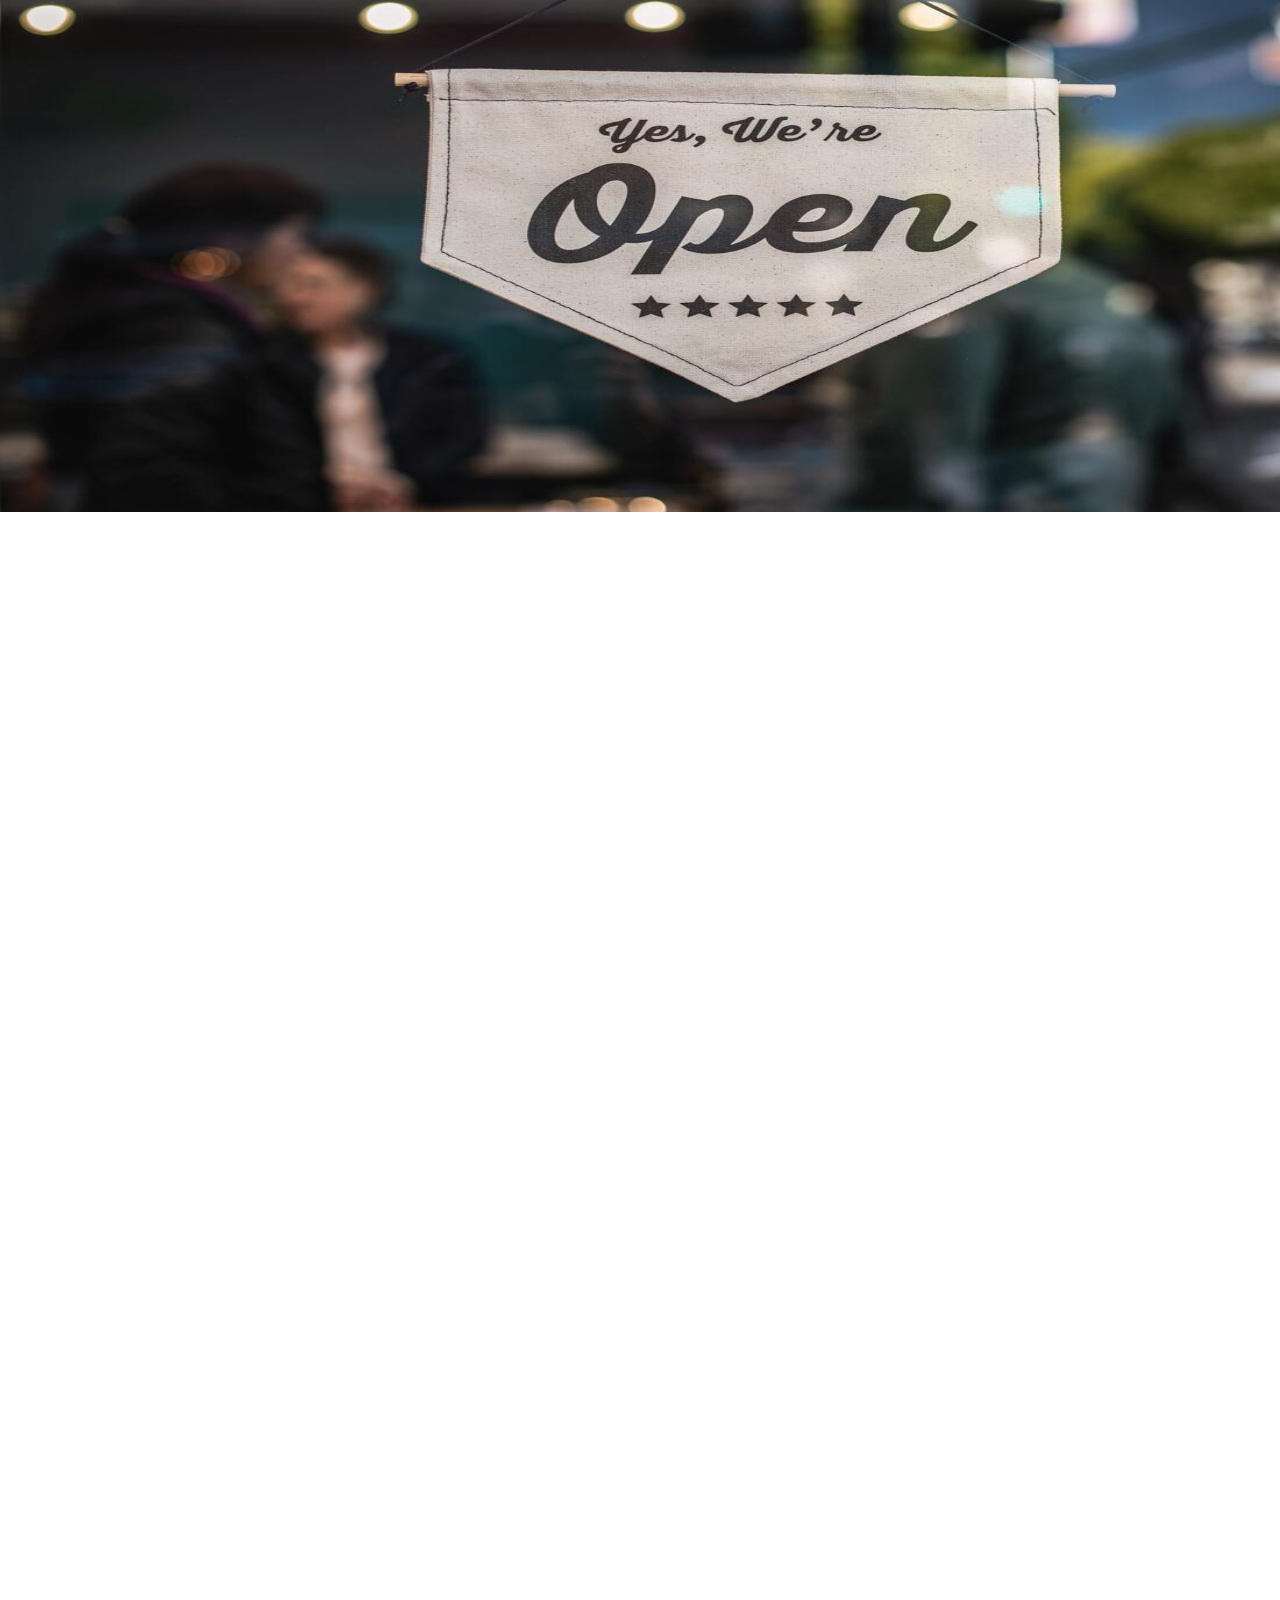
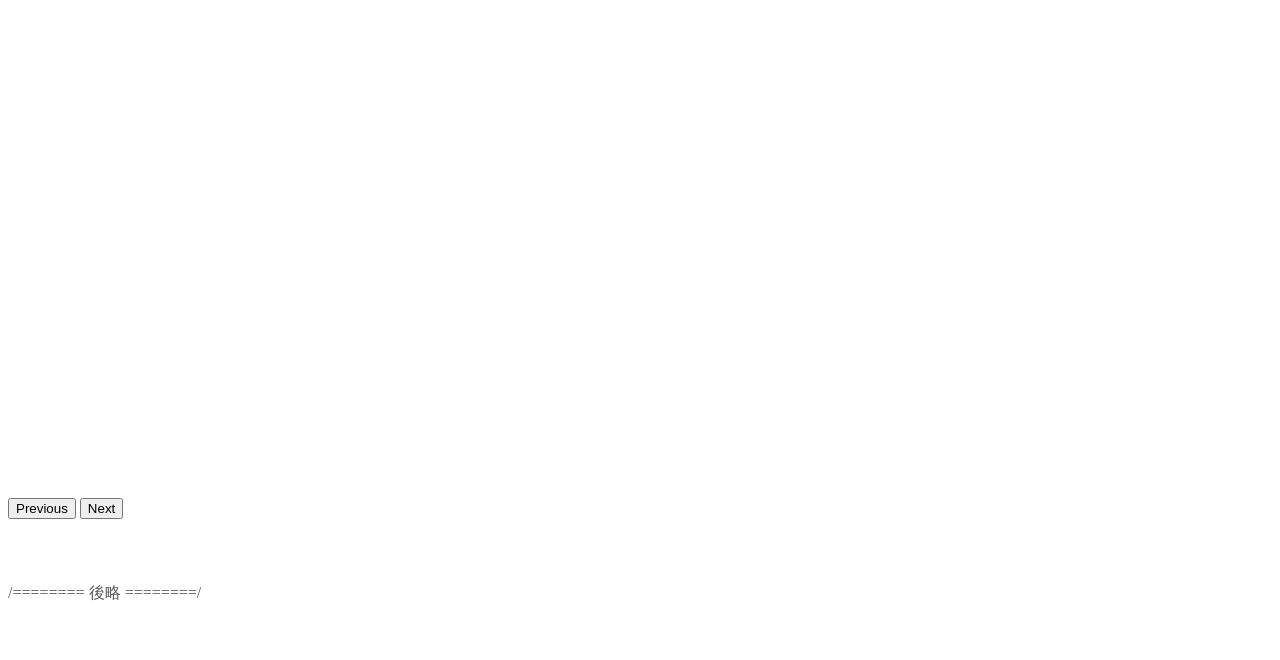
==== kadai_003/index_for_student.html @ 4eb73145 "kadai_003をアップロード" ====
/======== 前略 ========/
<body>
   <main>
     <!-- ************************************************ カルーセル開始 -->
    <div id="myCarousel" class="carousel slide" data-bs-ride="carousel">
     <div class="carousel-inner">
       <div class="carousel-item active">
         <img src="img/top_1.jpg" alt="サンプル画像1">
         <div class="container">
           <div class="carousel-caption">
             <h1>Example headline.</h1>
             <p>Cras justo odio, dapibus ac facilisis in, egestas eget quam. Donec id elit non mi porta gravida at eget
               metus. Nullam id dolor id nibh ultricies vehicula ut id elit.</p>
             <p><a class="btn btn-lg btn-primary" href="#" role="button">Sign up today</a></p>
           </div>
         </div>
       </div>

       <!-- ここから追加部分 -->
       <link href="carousel.css" rel="stylesheet">
       
      <div id="carouselExampleFade" class="carousel slide carousel-fade" data-bs-ride="carousel">
        <div class="carousel-inner">
          <div class="carousel-item active">
            <img src="img/top_1.jpg" class="d-block w-100" alt="サンプル画像1">
          </div>
          <div class="carousel-item">
            <img src="img/top_2.jpg" class="d-block w-100" alt="サンプル画像2">
          </div>
          <div class="carousel-item">
            <img src="img/top_3.jpg" class="d-block w-100" alt="サンプル画像3">
          </div>
        </div>
        <button class="carousel-control-prev" type="button" data-bs-target="#carouselExampleFade" data-bs-slide="prev">
          <span class="carousel-control-prev-icon" aria-hidden="true"></span>
          <span class="visually-hidden">Previous</span>
        </button>
        <button class="carousel-control-next" type="button" data-bs-target="#carouselExampleFade" data-bs-slide="next">
          <span class="carousel-control-next-icon" aria-hidden="true"></span>
          <span class="visually-hidden">Next</span>
        </button>
      </div>
       <!-- ここまで -->

     </div>
   </div>
   <!-- ************************************************ カルーセル終了 -->
   </main>
</body>

/======== 後略 ========/
---- kadai_003/carousel.css ----
/* ----------------------------------------------- 全体の文字色修正と下部の余白の調整 */
body {
  /* padding-top: 3rem; */
  padding-bottom: 3rem;
  color: #5a5a5a;
}

/* ----------------------------------------------- カルーセルのカスタマイズ */
.carousel {
  margin-bottom: 4rem;
}

.carousel-caption {
  bottom: 3rem;
  z-index: 10;
}

.carousel-item {
  height: 32rem;
}

.carousel-item > img {
  position: absolute;
  top: 0;
  left: 0;
  min-width: 100%;
  height: 32rem;
}

/* ----------------------------------------------- マーケティングコンテンツ */
.marketing .col-lg-4 {
  margin-bottom: 1.5rem;
  text-align: center;
}

.marketing h2 {
  font-weight: 400;
}

/* rtl:begin:ignore */
.marketing .col-lg-4 p {
  margin-right: .75rem;
  margin-left: .75rem;
}

/* rtl:end:ignore */

/* ----------------------------------------------- フィーチャーレット */
.featurette-divider {
  margin: 5rem 0;
  /* Space out the Bootstrap <hr> more */
}

.featurette-heading {
  font-weight: 300;
  line-height: 1;
  /* rtl:remove */
  letter-spacing: -.05rem;
}

/* ----------------------------------------------- レスポンシブデザイン */
@media (min-width: 40em) {
  .carousel-caption p {
    margin-bottom: 1.25rem;
    font-size: 1.25rem;
    line-height: 1.4;
  }

  .featurette-heading {
    font-size: 50px;
  }
}

@media (min-width: 62em) {
  .featurette-heading {
    margin-top: 7rem;
  }
}
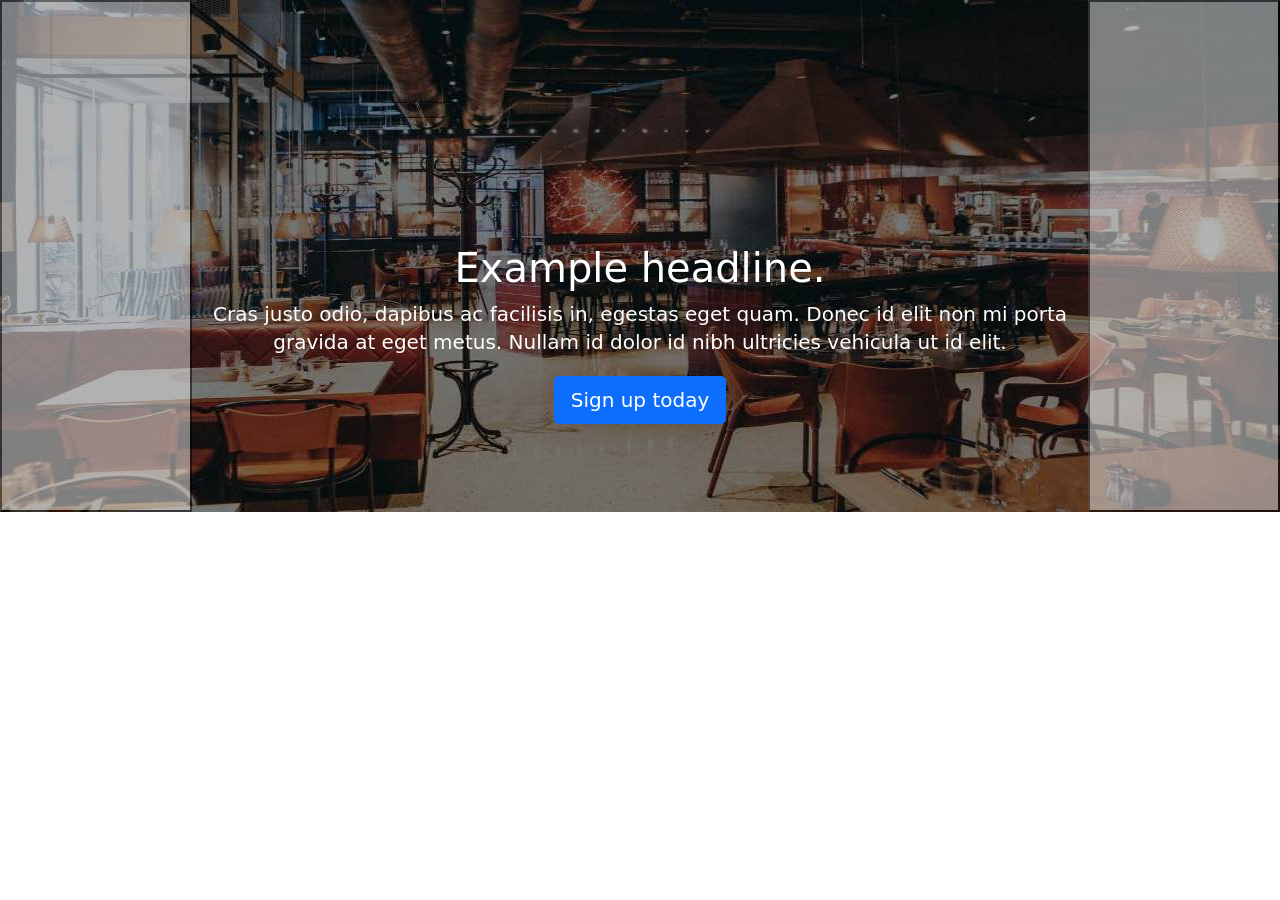
==== commit 12feffb1: "kadai_003をアップロード" ====
--- a/kadai_003/index_for_student.html
+++ b/kadai_003/index_for_student.html
@@ -1,8 +1,24 @@
-/======== 前略 ========/
+
+<html lang="en">
+  <head>
+    <meta charset="utf-8">
+    <meta name="viewport" content="width=device-width, initial-scale=1">
+    <meta name="description" content="">
+    <meta name="author" content="Mark Otto, Jacob Thornton, and Bootstrap contributors">
+    <meta name="generator" content="Hugo 0.79.0">
+    <title>Carousel Template · Bootstrap v5.0</title>
+    <link rel="canonical" href="https://getbootstrap.com/docs/5.0/examples/carousel/">
+    <!-- ************************************************ bootstrap.min.cssの読み込み -->
+    <link href="dist/css/bootstrap.min.css" rel="stylesheet">
+    <!-- ************************************************ carousel.cssの読み込み -->
+    <link href="carousel.css" rel="stylesheet">
+    <!-- ************************************************ bootstrap.bundle.min.jsの読み込み -->
+    <script src="dist/js/bootstrap.bundle.min.js" defer></script>
+</head>
 <body>
    <main>
      <!-- ************************************************ カルーセル開始 -->
-    <div id="myCarousel" class="carousel slide" data-bs-ride="carousel">
+    <div id="carouselExampleFade" class="carousel slide carousel-fade" data-bs-ride="carousel">
      <div class="carousel-inner">
        <div class="carousel-item active">
          <img src="img/top_1.jpg" alt="サンプル画像1">
@@ -17,20 +33,29 @@
        </div>
 
        <!-- ここから追加部分 -->
-       <link href="carousel.css" rel="stylesheet">
-       
-      <div id="carouselExampleFade" class="carousel slide carousel-fade" data-bs-ride="carousel">
-        <div class="carousel-inner">
-          <div class="carousel-item active">
-            <img src="img/top_1.jpg" class="d-block w-100" alt="サンプル画像1">
-          </div>
-          <div class="carousel-item">
-            <img src="img/top_2.jpg" class="d-block w-100" alt="サンプル画像2">
-          </div>
-          <div class="carousel-item">
-            <img src="img/top_3.jpg" class="d-block w-100" alt="サンプル画像3">
-          </div>
-        </div>
+        <div class="carousel-item">
+         <img src="img/top_2.jpg" alt="サンプル画像2">
+         <div class="container">
+           <div class="carousel-caption">
+             <h1>Example headline.</h1>
+             <p>Cras justo odio, dapibus ac facilisis in, egestas eget quam. Donec id elit non mi porta gravida at eget
+               metus. Nullam id dolor id nibh ultricies vehicula ut id elit.</p>
+             <p><a class="btn btn-lg btn-primary" href="#" role="button">Sign up today</a></p>
+           </div>
+         </div>
+       </div>
+        <div class="carousel-item">
+         <img src="img/top_3.jpg" alt="サンプル画像3">
+         <div class="container">
+           <div class="carousel-caption">
+             <h1>Example headline.</h1>
+             <p>Cras justo odio, dapibus ac facilisis in, egestas eget quam. Donec id elit non mi porta gravida at eget
+               metus. Nullam id dolor id nibh ultricies vehicula ut id elit.</p>
+             <p><a class="btn btn-lg btn-primary" href="#" role="button">Sign up today</a></p>
+           </div>
+         </div>
+       </div>
+       </div>
         <button class="carousel-control-prev" type="button" data-bs-target="#carouselExampleFade" data-bs-slide="prev">
           <span class="carousel-control-prev-icon" aria-hidden="true"></span>
           <span class="visually-hidden">Previous</span>
@@ -39,13 +64,10 @@
           <span class="carousel-control-next-icon" aria-hidden="true"></span>
           <span class="visually-hidden">Next</span>
         </button>
-      </div>
+        
        <!-- ここまで -->
-
-     </div>
-   </div>
+    </div>
    <!-- ************************************************ カルーセル終了 -->
    </main>
 </body>
-
-/======== 後略 ========/+</html>
